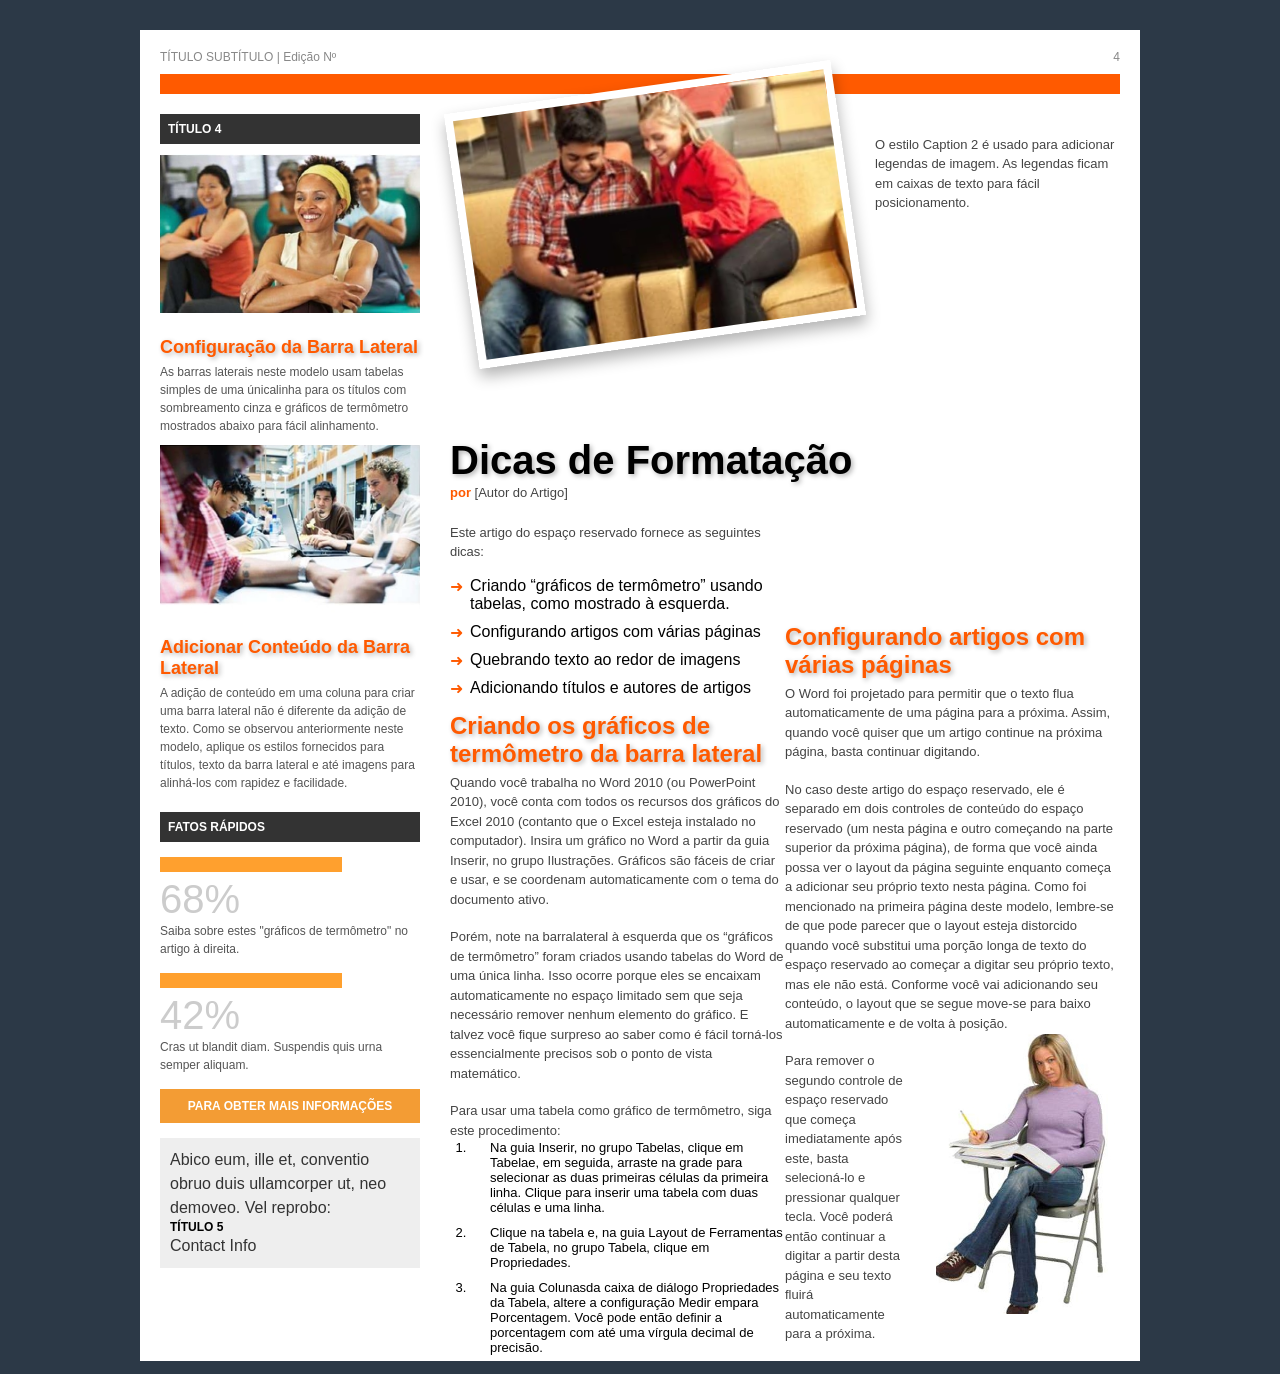
==== carrossel/pag4.html @ a6c23c1a "carrossel-paginas" ====
<!doctype html>
<html lang="pt-BR">
  <head>
    <meta charset="UTF-8" />
    <title>Página 4</title>
    <link rel="stylesheet" href="../css.jss/style.css" />
  </head>

  <body class="pag4">
    <div class="page4">
      <!-- TOPO -->
      <div class="topo4">
        <div class="topo-left4">TÍTULO SUBTÍTULO | Edição Nº</div>
        <div class="topo-right4">4</div>
      </div>

      <div class="barra-topo4"></div>

      <div class="container4">

        <div class="sidebar4">
          <div class="card4">
            <h3>TÍTULO 4</h3>
            <img src="../img/fisioterapia4.jpeg" alt="" />
            <h2>Configuração da Barra Lateral</h2>
            <p>
              As barras laterais neste modelo usam tabelas simples de uma
              únicalinha para os títulos com sombreamento cinza e gráficos de
              termômetro mostrados abaixo para fácil alinhamento.
            </p>
          </div>

          <div class="card4">
            <img src="../img/estudantes4.jpeg" alt="" />
            <h2>Adicionar Conteúdo da Barra Lateral</h2>
            <p>
              A adição de conteúdo em uma coluna para criar uma barra lateral
              não é diferente da adição de texto. Como se observou anteriormente
              neste modelo, aplique os estilos fornecidos para títulos, texto da
              barra lateral e até imagens para alinhá-los com rapidez e
              facilidade.
            </p>
          </div>

          <div class="box4">
            <h3>FATOS RÁPIDOS</h3>

            <div class="grafico4">
              <div class="barra4"></div>
              <span>68%</span>
              <p>
                Saiba sobre estes "gráficos de termômetro" no artigo à direita.
              </p>
            </div>

            <div class="grafico4">
              <div class="barra4"></div>
              <span>42%</span>
              <p>Cras ut blandit diam. Suspendis quis urna semper aliquam.</p>
            </div>

            <div class="botao4">PARA OBTER MAIS INFORMAÇÕES</div>

            <div class="box-info4">
              <p>
                Abico eum, ille et, conventio obruo duis ullamcorper ut, neo
                demoveo. Vel reprobo:
              </p>
              <h4>TÍTULO 5</h4>
              <p>Contact Info</p>
            </div>
          </div>
        </div>

        <div class="conteudo4">
          <div class="imagem-destaque4">
            <img src="../img/Projeto.jpeg" alt="" />
          </div>

         <div class="conteudo4">

  <h1 style=" text-shadow: 2px 2px 5px rgba(0, 0, 0, 0.3);">Dicas de Formatação</h1>
  <p class="autor4"><span class="por4">por</span> [Autor do Artigo]</p>

  <div class="linha-alinhada">

    <div class="col-esq4">
      <p class="intro4">
        Este artigo do espaço reservado fornece as seguintes dicas:
      </p>

      <ul>
        <li>Criando “gráficos de termômetro” usando tabelas, como mostrado à esquerda.</li>
        <li>Configurando artigos com várias páginas</li>
        <li>Quebrando texto ao redor de imagens</li>
        <li>Adicionando títulos e autores de artigos</li>
      </ul>

      <h2>Criando os gráficos de termômetro da barra lateral</h2>

      <p>Quando você trabalha no Word 2010 (ou 
PowerPoint 2010), você conta com todos os 
recursos dos gráficos do Excel 2010 (contanto que 
o Excel esteja instalado no computador). Insira um 
gráfico no Word a partir da guia Inserir, no grupo 
Ilustrações. Gráficos são fáceis de criar e usar, e se 
coordenam automaticamente com o tema do 
documento ativo.</p></br>
<p>Porém, note na barralateral à esquerda que os 
“gráficos de termômetro” foram criados usando
tabelas do Word de uma única linha. Isso ocorre 
porque eles se encaixam automaticamente no 
espaço limitado sem que seja necessário remover 
nenhum elemento do gráfico. E talvez você fique 
surpreso ao saber como é fácil torná-los 
essencialmente precisos sob o ponto de vista 
matemático.</p></br>
<p>Para usar uma tabela como gráfico de 
termômetro, siga este procedimento:</p>

      <ol>
        <li>Na guia Inserir, no grupo Tabelas, clique em 
Tabelae, em seguida, arraste na grade para 
selecionar as duas primeiras células da 
primeira linha. Clique para inserir uma tabela 
com duas células e uma linha.</li>
        <li>Clique na tabela e, na guia Layout de 
Ferramentas de Tabela, no grupo Tabela, 
clique em Propriedades. </li>
        <li>Na guia Colunasda caixa de diálogo 
Propriedades da Tabela, altere a 
configuração Medir empara Porcentagem. 
Você pode então definir a porcentagem com 
até uma vírgula decimal de precisão.</li>
      </ol>
    </div>

    <div class="conteudo4">
      <p class="caption4">
        O estilo Caption 2  é usado para adicionar legendas de imagem.
        As legendas ficam em caixas de texto para fácil posicionamento.
      </p>

      <h2>Configurando artigos com várias páginas</h2>

      <p>
        O Word foi projetado para permitir que o texto flua 
automaticamente de uma página para a próxima. 
Assim, quando você quiser que um artigo continue 
na próxima página, basta continuar digitando.
      </p></br>

      <p>No caso deste artigo do espaço reservado, ele é 
separado em dois controles de conteúdo do 
espaço reservado (um nesta página e outro 
começando na parte superior da próxima página), 
de forma que você ainda possa ver o layout da 
página seguinte enquanto começa a adicionar seu 
próprio texto nesta página. Como foi mencionado 
na primeira página deste modelo, lembre-se de 
que pode parecer que o layout esteja distorcido 
quando você substitui uma porção longa de texto 
do espaço reservado ao começar a digitar seu 
próprio texto, mas ele não está. Conforme você vai 
adicionando seu conteúdo, o layout que se segue 
move-se para baixo automaticamente 
e de volta à posição.</p></br>
<p style="width: 120px;">Para remover o segundo 
controle de espaço 
reservado que começa 
imediatamente após 
este, basta selecioná-lo 
e pressionar qualquer 
tecla. Você poderá então 
continuar a digitar a partir 
desta página e seu texto
fluirá automaticamente 
para a próxima.
</p>

      <div class="img-direita4">
        <img src="../img/senhora4.jpeg" alt="">
      </div>
    </div>

  </div>

</div>
  </body>
</html>
---- css.jss/style.css ----
body {
  font-family: Arial, sans-serif;
  background: #2c3947;
  margin: 0;
}

.form {
  display: flex;
  flex-direction: column;
  gap: 10px;
  width: 100%;
  max-width: 300px;
  margin: 20px auto;
}

p {
  font-size: 16px;
  line-height: 1.5;
  color: #333;
  margin: 0;
}

/* ======================== PÁGINA 1 ======================== */

.page1 {
  width: 1000px;
  margin: 30px auto;
  background: #fff;
  padding: 20px;
}

.principal1 {
  width: 100%;
  margin-bottom: 20px;
}

.topo1 {
  display: flex;
  font-size: 13px;
  margin-bottom: 10px;
}

.left1 {
  color: #ff5a00;
}

.right1 {
  color: #888;
  margin-left: auto;
}

.titulo1 {
  font-size: 42px;
  margin: 20px 0 5px;
  text-shadow: 2px 2px 2px #888;
}

.autor1 {
  font-size: 14px;
  margin-bottom: 10px;
}

.por1 {
  color: #ff5a00;
}

.barra1 {
  display: flex;
  margin: 20px 0;
}

.laranja1 {
  background: #f39c34;
  color: white;
  padding: 10px;
  flex: 2;
}

.cinza1 {
  background: #444;
  color: white;
  padding: 10px;
  flex: 1;
}

.conteudo1 {
  display: flex;
  gap: 20px;
}

.texto1 {
  max-width: 600px;
  flex: 2;
}

.texto1 h3 {
  color: #ff5a00;
  margin-top: 10px;
  text-shadow: 2px 2px 5px rgba(0, 0, 0, 0.3);
}

.texto1 p {
  font-size: 13px;
  text-align: justify;
}

.sidebar1 {
  font-size: 13px;
  flex: 1;
}

.sidebar1 img {
  width: 100%;
  margin-bottom: 10px;
}

.sidebar1 h3 {
  color: #ff5a00;
  margin: 5px 0;
}

.page-number1 {
  text-align: right;
  color: #999;
  margin: 10px 0;
}
/* ======================== PÁGINA 2 ======================== */
.pag2 {
  background: #2c3947;
}

.page2 {
  width: 1000px;
  margin: 30px auto;
  background: #fff;
  padding: 20px;
  position: relative;
}

.topo2 {
  display: flex;
  font-size: 12px;
  color: #888;
}

.topo-right2 {
  margin-left: auto;
}

.barra-topo2 {
  height: 25px;
  background: #ff5a00;
  margin: 10px 0 20px;
}

.bloco-topo2 {
  position: relative;
  display: flex;
}

.left2 {
  width: 400px;
}

.left2 h2 {
  color: #ff5a00;
  margin-top: 10px;
  text-shadow: 2px 2px 5px rgba(0, 0, 0, 0.3);
}

.pagina2 {
  margin-top: 20px;
  color: #999;
  padding: 0px 0px 0px 300px;
}

.imagem-destaque2 {
  position: absolute;
  right: 10px;
  top: -30px;
  width: 450px;
}

.imagem-destaque2 img {
  width: 100%;
  transform: rotate(5deg);
  border: 8px solid #fff;
  box-shadow: 0 8px 15px rgba(1, 0, 0, 0.3);
}

.meio2 {
  display: flex;
  justify-content: space-between;
  align-items: flex-start;
  margin-top: 150px;
}

.centro2 {
  width: 600px;
  margin: 0 auto;
  padding: 80px 0px 0px 234px;
  text-shadow: 2px 2px 5px rgba(0, 0, 0, 0.3);
}

.centro2 h1 {
  font-size: 40px;
  text-align: center;
  margin-bottom: 5px;
}

.centro2 .autor2 {
  padding: 0px 0px 0px 70px;
  color: #555;
  margin-bottom: 100px;
}

.por2 {
  color: #ff5a00;
  font-weight: bold;
}

.centro2 .texto2 {
  margin-bottom: 20px;
  color: #444;
}

.centro2 ul {
  list-style: none;
  padding-left: 0;
}

.centro2 li {
  margin-bottom: 10px;
  position: relative;
  padding-left: 20px;
}

.centro2 li::before {
  content: "➜";
  position: absolute;
  left: 0;
  color: #ff5a00;
  font-weight: bold;
}

.direita2 {
  width: 300px;
  font-size: 12px;
  color: #555;
}

.destaque2 {
  background: #ff5a00;
  color: #fff;
  padding: 10px;
  margin-top: 15px;
  font-size: 12px;
}

.baixo2 {
  position: relative;
  margin-top: 20px;
}

.baixo-esq2 {
  width: 420px;
  margin: 0 auto;
  text-align: left;
}

.baixo-esq2 ul {
  list-style: none;
  padding-left: 0;
}

.baixo-esq2 li {
  position: relative;
  padding-left: 20px;
  margin-bottom: 10px;
  width: 370px;
}

.baixo-esq2 li::before {
  content: "➜";
  position: absolute;
  left: 0;
  color: #ff5a00;
  font-weight: bold;
}

.baixo-dir2 {
  position: absolute;
  right: 0;
  top: 0;
  width: 300px;
  padding: 0px 0px 0px 0px;
}

.box22 {
  background: #eee;
  padding: 15px;
  margin-top: 10px;
}

.box22 h3 {
  margin-bottom: 10px;
  color: #555;
}

.barra-bottom2 {
  height: 30px;
  background: #f39c34;
  margin-top: 30px;
}
/* ======================== PÁGINA 3 ======================== */

.page3 {
  width: 1000px;
  margin: 30px auto;
  background: #fff;
  padding: 20px;
}

.left3 {
  color: #ff5a00;
}

.right3 {
  color: #888;
  text-align: right;
}

.container-texto3 {
  display: flex;
  gap: 40px;
}

.texto-esquerda3 p {
  flex: 1;
  font-family: "Roboto", sans-serif;
  font-size: 13px;
  color: #666;
  width: 290px;
  padding: 0 10px 0px 80px;
}

.texto-direita3 p {
  flex: 1;
  font-family: "Open Sans", sans-serif;
  font-size: 13px;
  font-weight: 300;
  line-height: 1.5;
  width: 290px;
}

.img3 {
  position: absolute;
  top: 690px;
  left: 370px;
  width: 300px;
  transform: rotate(-5deg);
  border: 6px solid #fff;
  box-shadow: 0 5px 10px rgba(0, 0, 0, 0.3);
}

.titulo13 {
  font-size: 30px;
  font-weight: bold;
  margin-top: 20px;
  font-family: "Lato", sans-serif;
  text-shadow: 2px 2px 5px rgba(0, 0, 0, 0.3);
}
.autor13 {
  font-size: 12px;
  color: #555;
}

.por3 {
  color: #ff5a00;
}

/* ======================== PÁGINA 4 ======================== */
.pag4 {
  background: #2c3947;
}

.page4 {
  width: 1000px;
  margin: 30px auto;
  background: #fff;
  padding: 20px;
  position: relative;
}

.topo4 {
  display: flex;
  font-size: 12px;
  color: #888;
}

.topo-right4 {
  margin-left: auto;
}

.barra-topo4 {
  height: 20px;
  background: #ff5a00;
  margin: 10px 0 20px;
}

.container4 {
  display: flex;
  gap: 30px;
}

.sidebar4 {
  width: 260px;
}

.card4 img {
  width: 100%;
  margin: 10px 0;
}

.card4 h3 {
  background: #333;
  color: #fff;
  padding: 8px;
  font-size: 12px;
}

.card4 h2 {
  color: #ff5a00;
  font-size: 18px;
  margin: 10px 0;
  margin-bottom: 5px;
  margin-top: 10px;
  text-shadow: 2px 2px 5px rgba(0, 0, 0, 0.3);
}

.card4 p {
  font-size: 12px;
  color: #555;
}

.box4 {
  margin-top: 20px;
}

.box4 h3 {
  background: #333;
  color: #fff;
  padding: 8px;
  font-size: 12px;
}

.grafico4 {
  margin: 15px 0;
}

.barra4 {
  height: 15px;
  background: #ffa02e;
  width: 70%;
  margin-bottom: 5px;
}

.grafico4 span {
  font-size: 40px;
  color: #ccc;
  display: block;
}

.grafico4 p {
  font-size: 12px;
  color: #555;
}

.botao4 {
  background: #f39c34;
  color: #fff;
  text-align: center;
  padding: 10px;
  margin: 15px 0;
  font-weight: bold;
  font-size: 12px;
}

.box-info4 {
  background: #eee;
  padding: 10px;
  font-size: 12px;
}

.conteudo4 {
  flex: 1;
  position: relative;
  top: 12px;
}

.imagem-destaque4 {
  position: absolute;
  top: -40px;
  left: 10px;
  width: 390px;
}

.imagem-destaque4 img {
  width: 100%;
  transform: rotate(-8deg);
  border: 8px solid #fff;
  box-shadow: 0 8px 15px rgba(0, 0, 0, 0.3);
}

.conteudo4 h1 {
  font-size: 40px;
  margin-top: 300px;
}

.autor4 {
  color: #555;
  margin-bottom: 20px;
}

.por4 {
  color: #ff5a00;
  font-weight: bold;
}

.conteudo4 p {
  font-size: 13px;
  color: #444;
}

.conteudo4 ul {
  list-style: none;
  padding-left: 0;
  margin: 15px 0;
}

.conteudo4 li {
  position: relative;
  padding-left: 20px;
  margin-bottom: 10px;
}

.conteudo4 ul li::before {
  content: "➜";
  position: absolute;
  left: 0;
  color: #ff5a00;
}

.conteudo4 h2 {
  color: #ff5a00;
  margin: 20px 0 0px;
  margin-bottom: 5px;
  margin-top: 10px;
  text-shadow: 2px 2px 5px rgba(0, 0, 0, 0.3);
}

.conteudo4 ol {
  padding-left: 20px;
  font-size: 13px;
}

.linha-alinhada {
  display: flex;
  justify-content: space-between;
  align-items: flex-start;
}

.col-esq4 {
  width: 50%;
}

.col-dir4 {
  width: 35%;
  font-size: 12px;
  color: #555;
}

.caption4 {
  position: relative;
  top: -400px;
  right: -90px;
  width: 250px;

  color: #888;
  font-size: 12px;
}

.img-direita4 {
  position: relative;
  margin-bottom: 30px;
}

.img-direita4 img {
  position: absolute;
  top: -310px;
  right: -0px;
  width: 55%;
}

/* ======================== Carrossel ======================== */
* {
  margin: 0;
  padding: 0;
  box-sizing: border-box;
}

html,
body {
  width: 100%;
  height: 100%;
  margin: 0;
  background: #2c3947;
}

.carrosselc {
  width: 100%;
  height: 100%;
  position: relative;
  overflow: hidden;
}

.slidesc {
  display: flex;
  width: 100%;
  height: 100%;

  transition: transform 0.5s ease-in-out;
}

.slidec {
  flex: 0 0 100%;
  height: 100%;
}

iframe {
  width: 100%;
  height: 100%;
  border: none;
  display: block;
}

.btn {
  position: absolute;
  top: 50%;
  transform: translateY(-50%);
  z-index: 10;

  background: rgba(0, 0, 0, 0.55);
  color: white;

  border: none;
  font-size: 50px;

  padding: 10px 16px;
  cursor: pointer;

  border-radius: 12px;
}

.prev {
  left: 15px;
}

.next {
  right: 15px;
}
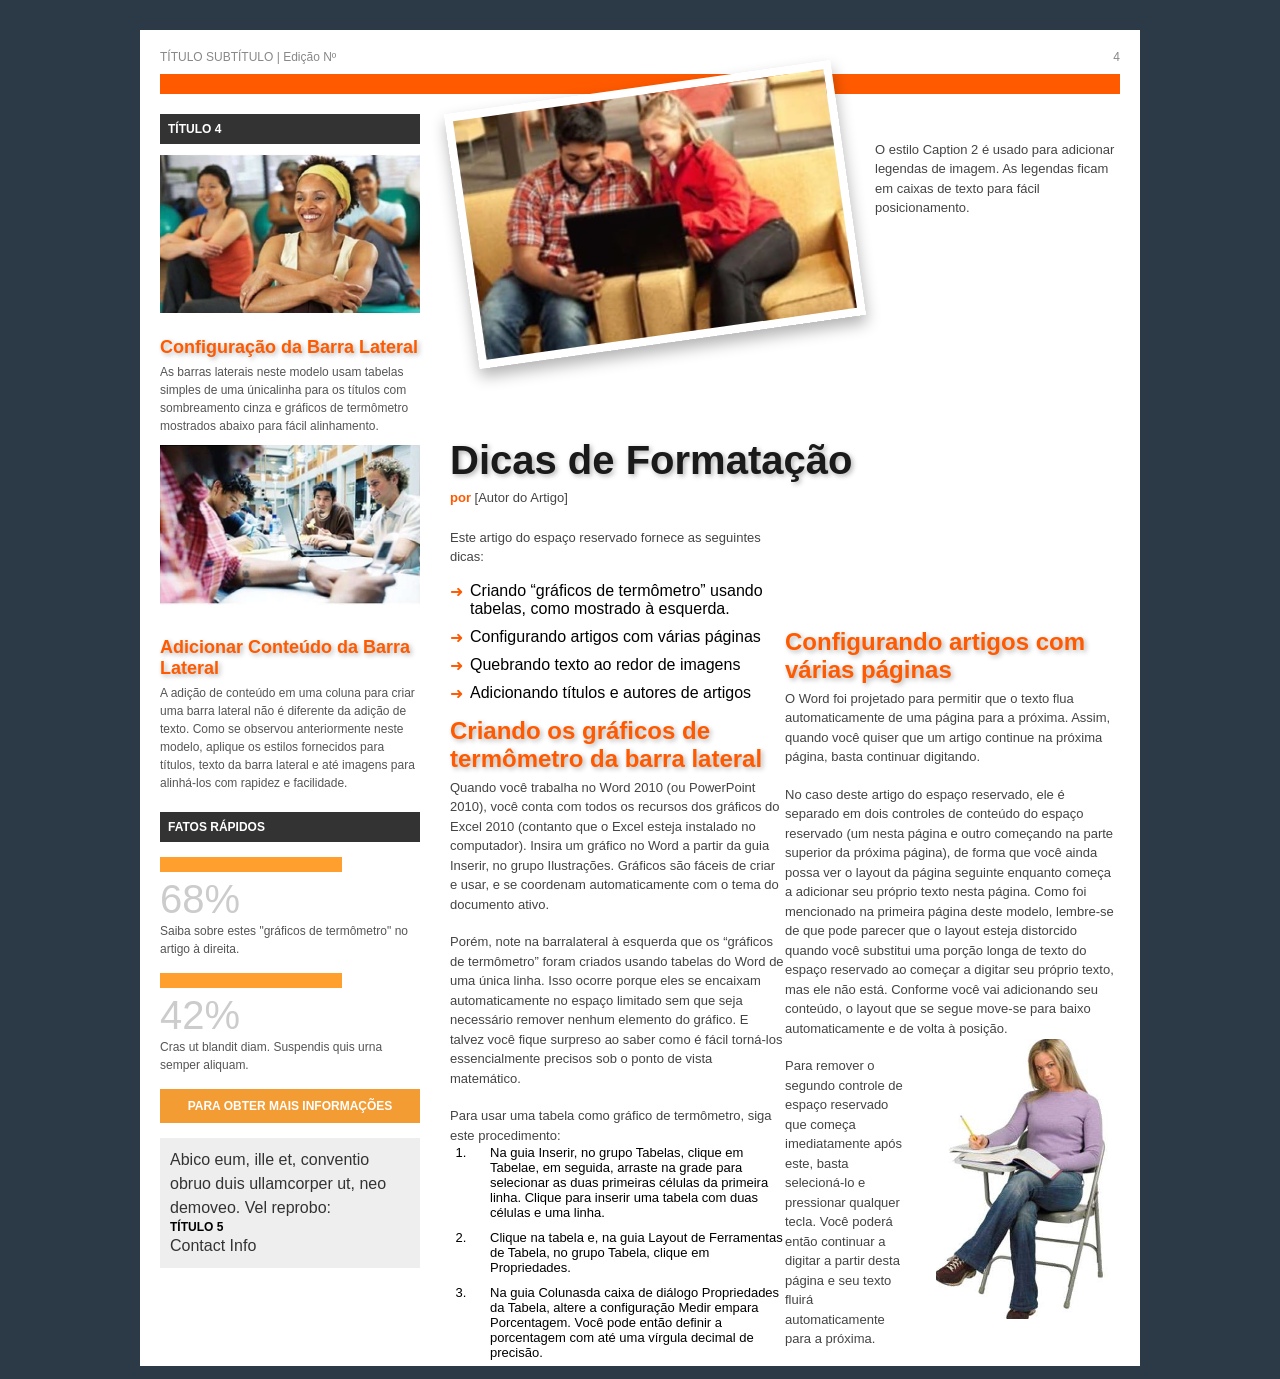
==== commit a6663fc2: "projeto final" ====
--- a/carrossel/pag4.html
+++ b/carrossel/pag4.html
@@ -16,12 +16,13 @@
 
       <div class="barra-topo4"></div>
 
+      <!-- CONTEÚDO PRINCIPAL -->
       <div class="container4">
-
+        <!-- LATERAL ESQUERDA -->
         <div class="sidebar4">
           <div class="card4">
             <h3>TÍTULO 4</h3>
-            <img src="../img/fisioterapia4.jpeg" alt="" />
+            <img src="../img/fisioterapia4.jpeg" />
             <h2>Configuração da Barra Lateral</h2>
             <p>
               As barras laterais neste modelo usam tabelas simples de uma
@@ -31,7 +32,7 @@
           </div>
 
           <div class="card4">
-            <img src="../img/estudantes4.jpeg" alt="" />
+            <img src="../img/estudantes4.jpeg" />
             <h2>Adicionar Conteúdo da Barra Lateral</h2>
             <p>
               A adição de conteúdo em uma coluna para criar uma barra lateral
@@ -72,9 +73,11 @@
           </div>
         </div>
 
+        <!-- CONTEÚDO CENTRAL -->
         <div class="conteudo4">
+          <!-- IMAGEM INCLINADA -->
           <div class="imagem-destaque4">
-            <img src="../img/Projeto.jpeg" alt="" />
+            <img src="../img/Projeto.jpeg" />
           </div>
 
          <div class="conteudo4">
@@ -82,8 +85,10 @@
   <h1 style=" text-shadow: 2px 2px 5px rgba(0, 0, 0, 0.3);">Dicas de Formatação</h1>
   <p class="autor4"><span class="por4">por</span> [Autor do Artigo]</p>
 
+  <!-- LINHA ALINHADA -->
   <div class="linha-alinhada">
 
+    <!-- ESQUERDA -->
     <div class="col-esq4">
       <p class="intro4">
         Este artigo do espaço reservado fornece as seguintes dicas:
@@ -135,6 +140,7 @@
       </ol>
     </div>
 
+    <!-- DIREITA -->
     <div class="conteudo4">
       <p class="caption4">
         O estilo Caption 2  é usado para adicionar legendas de imagem.
--- a/css.jss/style.css
+++ b/css.jss/style.css
@@ -166,6 +166,7 @@
   color: #ff5a00;
   margin-top: 10px;
   text-shadow: 2px 2px 5px rgba(0, 0, 0, 0.3);
+
 }
 
 .pagina2 {
@@ -356,8 +357,8 @@
 .img3 {
   position: absolute;
   top: 690px;
-  left: 370px;
-  width: 300px;
+  left: 470px;
+  width: 290px;
   transform: rotate(-5deg);
   border: 6px solid #fff;
   box-shadow: 0 5px 10px rgba(0, 0, 0, 0.3);
@@ -494,7 +495,7 @@
 
 .conteudo4 {
   flex: 1;
-  position: relative;
+  position: relative; 
   top: 12px;
 }
 
@@ -602,6 +603,205 @@
   width: 55%;
 }
 
+/* ======================== PÁGINA 5 e 6 ======================== */
+body {
+  background-color: #2c3947; 
+  margin: 0;
+  padding: 0;
+}
+
+
+.folha {
+  background-color: white;
+  width: 800px; 
+  margin: 0 auto;
+
+  padding: 40px;
+  box-sizing: content-box;
+  min-height: 1100px;
+  font-family: "Segoe UI", Tahoma, sans-serif;
+  color: #333;
+  overflow: hidden; 
+}
+
+
+.linha-laranja-topo {
+  background-color: #FF6600;
+  height: 10px;
+  margin-bottom: 20px;
+}
+
+h1 {
+  color: #1a1a1a;
+  font-size: 32px;
+  margin-bottom: 5px;
+  font-weight: bold;
+}
+
+.autor {
+  color: #FF6600;
+  font-style: italic;
+  margin-bottom: 30px;
+}
+
+
+.coluna-texto {
+  float: left;
+  width: 31%;
+  margin-right: 2%;
+  text-align: justify;
+  font-size: 11px;
+  line-height: 1.4;
+}
+
+.limpar {
+  clear: both;
+}
+
+
+.sidebar {
+  float: right;
+  width: 28%;
+  border-left: 1px solid #ddd;
+  padding-left: 15px;
+}
+
+.titulo-cidade {
+  background-color: #444;
+  color: white;
+  padding: 5px 10px;
+  font-style: italic;
+  font-size: 12px;
+  margin-bottom: 10px;
+}
+
+.foto-box {
+  margin-bottom: 20px;
+}
+
+.foto-box img {
+  width: 100%;
+  display: block;
+}
+
+.foto-box h3 {
+  color: #FF6600;
+  font-size: 14px;
+  margin: 8px 0 3px 0;
+}
+
+
+.bloco-laranja {
+  background-color: #FF6600;
+  color: white;
+  width: 220px;
+  height: 220px;
+  padding: 25px;
+  margin-top: 50px;
+  float: left;
+}
+
+.destinatario {
+  float: right;
+  width: 300px;
+  margin-top: 150px;
+  font-size: 13px;
+}
+
+.destinatario b {
+  color: #FF6600;
+}
+
+/* ======================== Pagina 7 ======================== */
+
+        .barra-laranja {
+            background-color: #FF6600;
+            height: 12px;
+            margin-bottom: 25px;
+        }
+
+        .colunas-topo {
+            column-count: 3;
+            column-gap: 25px;
+            font-size: 11px;
+            text-align: justify;
+            line-height: 1.4;
+            color: #000;
+            margin-bottom: 20px;
+        }
+
+        .divisor-meio {
+            background-color: #FFB366;
+            height: 55px;
+            margin: 20px -40px 35px -40px;
+        }
+
+        .titulo-principal {
+            font-size: 38px;
+            color: #000;
+            margin: 0;
+            font-weight: bold;
+            letter-spacing: -1px;
+        }
+
+        
+        .texto-corpo {
+            font-size: 11px;
+            text-align: justify;
+            line-height: 1.6;
+            color: #000;
+        }
+
+        .foto-inclinada {
+            background: white;
+            padding: 8px 8px 38px 8px; 
+            border: 1px solid #e0e0e0;
+            box-shadow: 12px 12px 25px rgba(0,0,0,0.15); 
+        }
+
+        .foto-inclinada img {
+            width: 100%;
+            display: block;
+        }
+
+        .foto-grupo-wrap {
+            float: right;
+            width: 380px;
+            margin: 0 0 20px 25px;
+            transform: rotate(2.5deg);
+        }
+
+        .foto-homem-wrap {
+            float: left;
+            width: 220px;
+            margin: 10px 25px 20px 0;
+            transform: rotate(-2.5deg);
+        }
+
+        
+        .caixa-info {
+            float: right;
+            width: 280px;
+            margin: 20px 0 20px 25px;
+            clear: right; 
+        }
+
+        .caixa-info-topo {
+            background-color: #FF9933;
+            color: white;
+            padding: 10px 15px;
+            font-weight: bold;
+            font-size: 11px;
+            text-transform: uppercase;
+        }
+
+        .caixa-info-corpo {
+            background-color: #F2F2F2;
+            color: #666;
+            padding: 15px;
+            font-size: 11px;
+            border-bottom: 1px solid #ddd;
+        }
 /* ======================== Carrossel ======================== */
 * {
   margin: 0;
@@ -617,6 +817,7 @@
   background: #2c3947;
 }
 
+
 .carrosselc {
   width: 100%;
   height: 100%;
